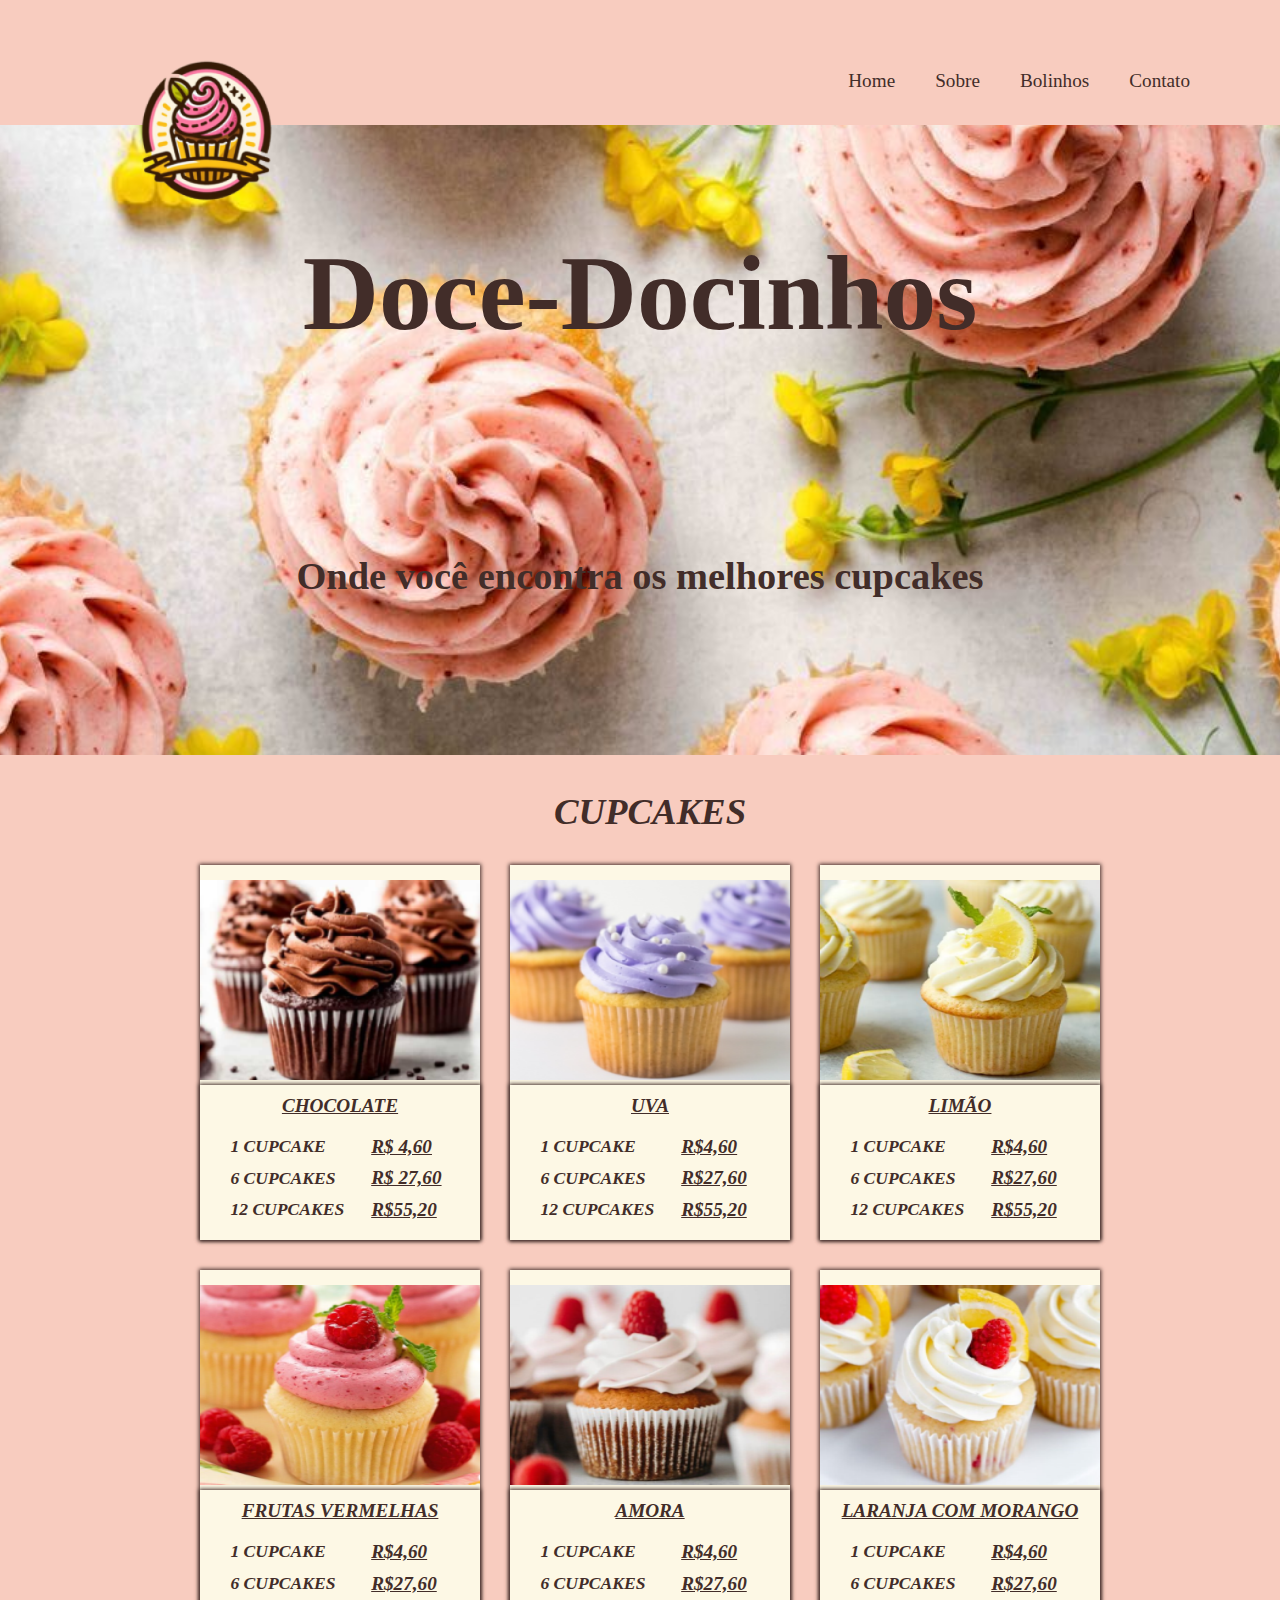
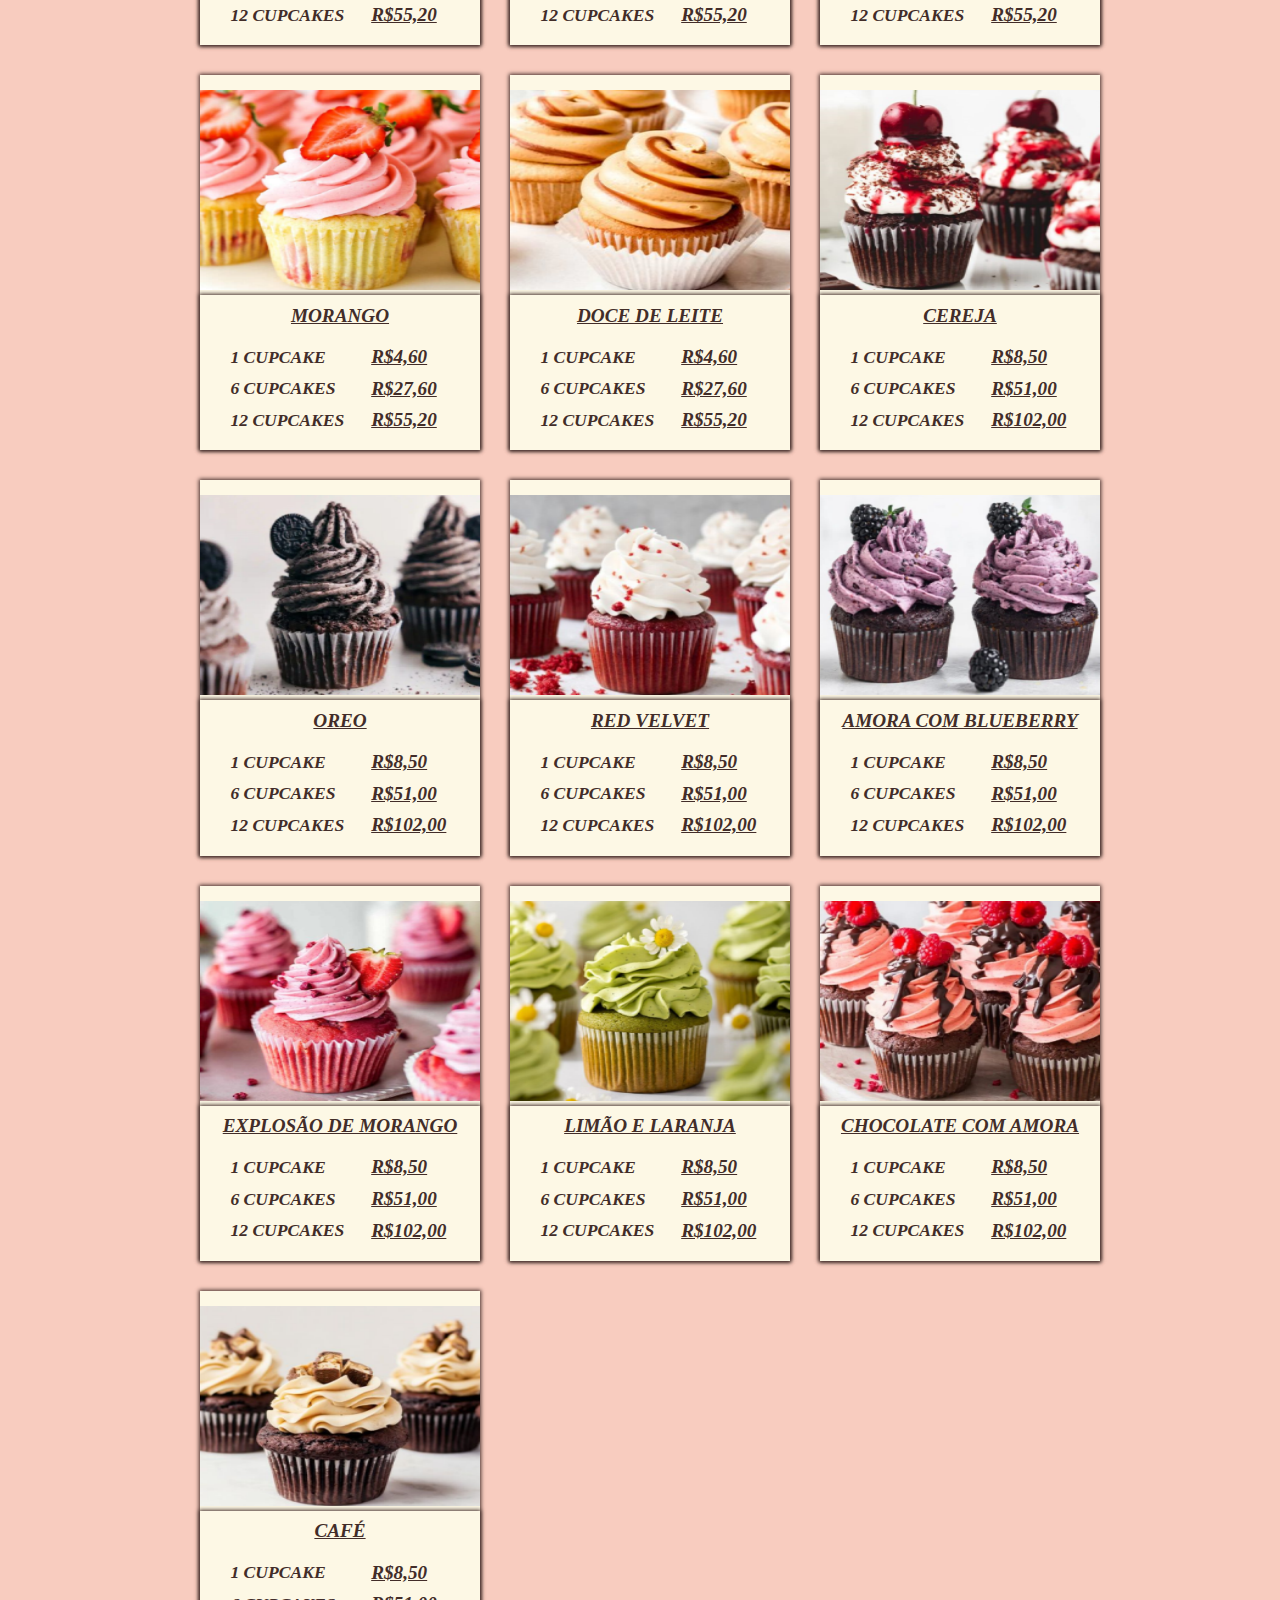
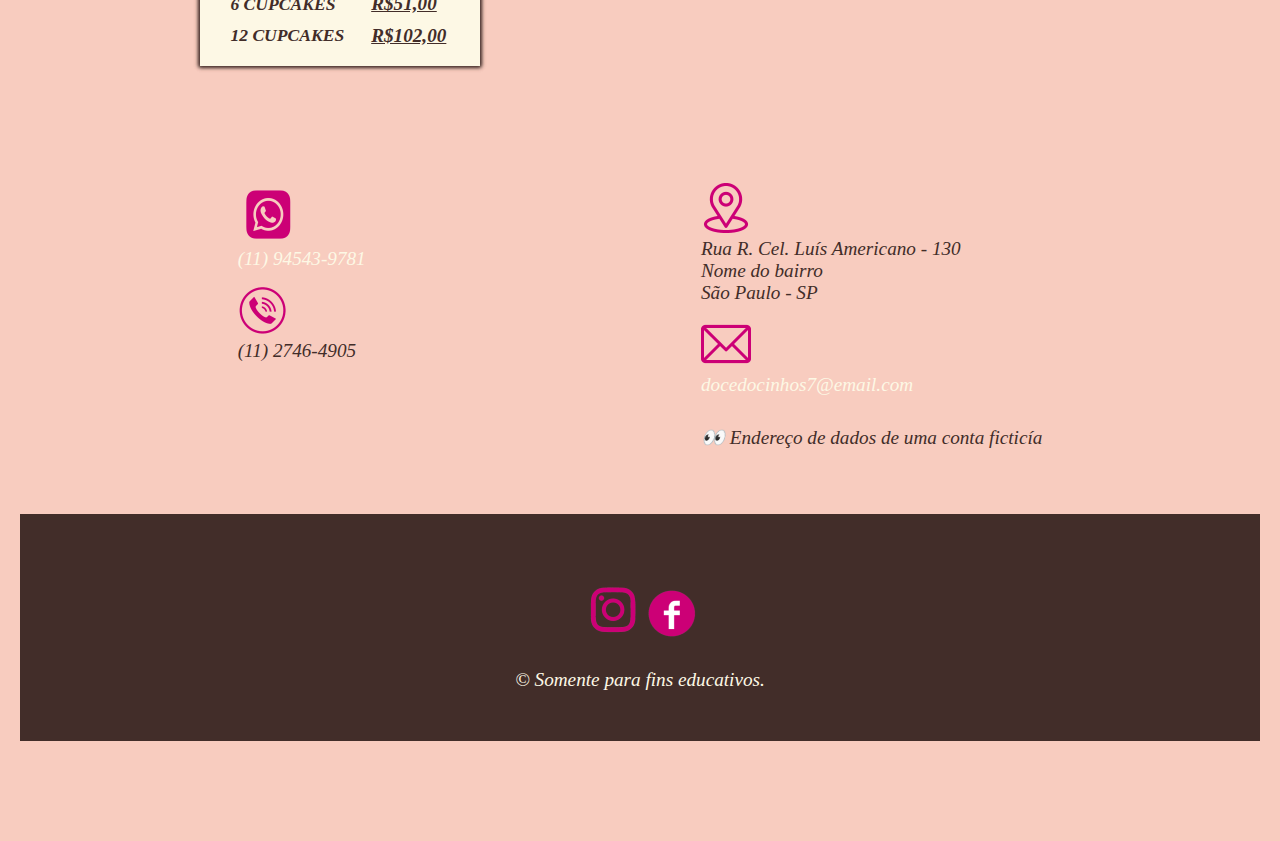
==== saiba.html @ a61b0a8d "Add files via upload" ====
<!DOCTYPE html>
<html lang="pt-br">

<head>
    <meta charset="UTF-8">
    <meta http-equiv="X-UA-Compatible" content="IE=edge">
    <meta name="viewport" content="width=device-width, initial-scale=1.0">
    <meta name="description" content="">
    <meta name="keywords" content="">
    <title>Doce-Docinhos</title>
    <link rel="shortcut icon" href="img/Logo.png">
    <link rel="stylesheet" href="style.css">
</head>

<body>

    <header id="inicio">
        <div class="container flex">
            <div class="logo"> <!--Quadradinho claro-->
                <img src="img/Logo.png" alt="Logo">
            </div>
            <nav class="menu">
                <input type="checkbox" name="check" id="check">
                <label for="check">&#x2630;</label>
                <ul>
                    <li><a href="index.html">Home</a></li>
                    <li><a href="#sobre">Sobre</a></li>
                    <li><a href="#bolinhos">Bolinhos</a></li>
                    <li><a href="#contato">Contato</a></li>
                </ul>
            </nav>
        </div>
    </header>

    <main>
        <div class="container">
            <h1>Doce-Docinhos</h1>
            <h2>Onde você encontra os melhores cupcakes</h2>
        </div>
    </main>

    <address>
        <section class="cardapio" id="cardapio">
            <h2>Cupcakes</h2>
            <div class="itens-cardapio">
                <div class="chocolate">
                    <img src="img/bolinho.png" alt="">
                    <div class="info">
                        <h3>Chocolate</h3>
                        <h4>1 Cupcake <span>R$ 4,60</span></h4>
                        <h4>6 Cupcakes <span>R$ 27,60</span></h4>
                        <h4>12 Cupcakes <span>R$55,20</span></h4>
                    </div>
                </div>
                <div class="Uva">
                    <img src="img/bolinho-lilas.png" alt="">
                    <div class="info">
                        <h3>Uva</h3>
                        <h4>1 Cupcake <span>R$4,60</span></h4>
                        <h4>6 Cupcakes <span>R$27,60</span></h4>
                        <h4>12 Cupcakes <span>R$55,20</span></h4>
                    </div>
                </div>
                <div class="Limão">
                    <img src="img/bolinho-limao.png" alt="">
                    <div class="info">
                        <h3>Limão</h3>
                        <h4>1 Cupcake <span>R$4,60</span></h4>
                        <h4>6 Cupcakes <span>R$27,60</span></h4>
                        <h4>12 Cupcakes <span>R$55,20</span></h4>
                    </div>
                </div>
                <div class="Frutas vermelhas">
                    <img src="img/bolinho-amarelo.png" alt="">
                    <div class="info">
                        <h3>Frutas vermelhas</h3>
                        <h4>1 Cupcake <span>R$4,60</span></h4>
                        <h4>6 Cupcakes <span>R$27,60</span></h4>
                        <h4>12 Cupcakes <span>R$55,20</span></h4>
                    </div>
                </div>
                <div class="Amora">
                    <img src="img/bolinho-rosaamora.png" alt="">
                    <div class="info">
                        <h3>Amora</h3>
                        <h4>1 Cupcake <span>R$4,60</span></h4>
                        <h4>6 Cupcakes <span>R$27,60</span></h4>
                        <h4>12 Cupcakes <span>R$55,20</span></h4>
                    </div>
                </div>
                <div class="Laranja com morango">
                    <img src="img/bolinho-delaranja.png" alt="">
                    <div class="info">
                        <h3>Laranja com morango</h3>
                        <h4>1 Cupcake <span>R$4,60</span></h4>
                        <h4>6 Cupcakes <span>R$27,60</span></h4>
                        <h4>12 Cupcakes <span>R$55,20</span></h4>
                    </div>
                </div>
                <div class="Morango">
                    <img src="img/bolinho-rosinhamorango.png" alt="">
                    <div class="info">
                        <h3>Morango</h3>
                        <h4>1 Cupcake <span>R$4,60</span></h4>
                        <h4>6 Cupcakes <span>R$27,60</span></h4>
                        <h4>12 Cupcakes <span>R$55,20</span></h4>
                    </div>
                </div>
                <div class="Doce de Leite">
                    <img src="img/bolinho-doceleite2.png" alt="">
                    <div class="info">
                        <h3>Doce de Leite</h3>
                        <h4>1 Cupcake <span>R$4,60</span></h4>
                        <h4>6 Cupcakes <span>R$27,60</span></h4>
                        <h4>12 Cupcakes <span>R$55,20</span></h4>
                    </div>
                </div>
                <div class="Cereja">
                    <img src="img/bolinho-cerejavermelho.png" alt="">
                    <div class="info">
                        <h3>Cereja</h3>
                        <h4>1 Cupcake <span>R$8,50</span></h4>
                        <h4>6 Cupcakes <span>R$51,00</span></h4>
                        <h4>12 Cupcakes <span>R$102,00</span></h4>
                    </div>
                </div>
                <div class="Oreo">
                    <img src="img/bolinho-oreochocolate.png" alt="">
                    <div class="info">
                        <h3>Oreo</h3>
                        <h4>1 Cupcake <span>R$8,50</span></h4>
                        <h4>6 Cupcakes <span>R$51,00</span></h4>
                        <h4>12 Cupcakes <span>R$102,00</span></h4>
                    </div>
                </div>
                <div class="Red velvet">
                    <img src="img/bolinho-vermelhomorango.png" alt="">
                    <div class="info">
                        <h3>Red velvet</h3>
                        <h4>1 Cupcake <span>R$8,50</span></h4>
                        <h4>6 Cupcakes <span>R$51,00</span></h4>
                        <h4>12 Cupcakes <span>R$102,00</span></h4>
                    </div>
                </div>
                <div class="Amora com blueberry">
                    <img src="img/bolinho-roxo.png" alt="">
                    <div class="info">
                        <h3>Amora com blueberry</h3>
                        <h4>1 Cupcake <span>R$8,50</span></h4>
                        <h4>6 Cupcakes <span>R$51,00</span></h4>
                        <h4>12 Cupcakes <span>R$102,00</span></h4>
                    </div>
                </div>
                <div class="Explosão de Morango">
                    <img src="img/bolinho-rosamorango.png" alt="">
                    <div class="info">
                        <h3>Explosão de Morango</h3>
                        <h4>1 Cupcake <span>R$8,50</span></h4>
                        <h4>6 Cupcakes <span>R$51,00</span></h4>
                        <h4>12 Cupcakes <span>R$102,00</span></h4>
                    </div>
                </div>
                <div class="Limão e laranja">
                    <img src="img/bolinho-verde.png" alt="">
                    <div class="info">
                        <h3>Limão e Laranja</h3>
                        <h4>1 Cupcake <span>R$8,50</span></h4>
                        <h4>6 Cupcakes <span>R$51,00</span></h4>
                        <h4>12 Cupcakes <span>R$102,00</span></h4>
                    </div>
                </div>

                <div class="Chocolate com amora">
                    <img src="img/bolinho-chorosaamora.png" alt="">
                    <div class="info">
                        <h3>Chocolate com amora</h3>
                        <h4>1 Cupcake <span>R$8,50</span></h4>
                        <h4>6 Cupcakes <span>R$51,00</span></h4>
                        <h4>12 Cupcakes <span>R$102,00</span></h4>
                    </div>
                </div>
                <div class="Cafe">
                    <img src="img/bolinho-cafe.png" alt="">
                    <div class="info">
                        <h3>Café</h3>
                        <h4>1 Cupcake <span>R$8,50</span></h4>
                        <h4>6 Cupcakes <span>R$51,00</span></h4>
                        <h4>12 Cupcakes <span>R$102,00</span></h4>
                    </div>
                </div>
            </div>
        </section>
        <address>
    
<!--Rodape-->
<address>
    <div class="container flex3">
        <div class="contato">
            <a href="https://api.whatsapp.com/send?phone=551194543-9781" target="_blank">
                <img src="img/whatsapp.png" alt="Abrir conversa">
                <p>(11) 94543-9781</p>
            </a>
            <img src="img/telefone.png" alt="">
            <p>(11) 2746-4905</p>
        </div>
        <div class="endereco">
            <a href="https://maps.app.goo.gl/SW3jTyPpfpLvCs1R9" target="_blank">
                <img src="img/local.png" alt="Local" class="icone_mapa">
            </a>

            <img src="img/local.png" alt="Local" class="icone_local">
            <p>Rua R. Cel. Luís Americano - 130</p>
            <p>Nome do bairro</p>
            <p>São Paulo - SP</p>
            <a href="mailto:docedocinhos7@email.com?subject=FRONTEND">
                <img src="img/email.png" alt="E-mail" title="Enviar e-mail">
                <p>docedocinhos7@email.com</p>
            </a>
            <p class="dados">&#128064; Endereço de dados de uma conta ficticía</p>
        </div>

    </div>
</address>
<footer id="contato">
    <div class="container flex4">
        <div class="copyright">
            <p>&#169; Somente para fins educativos. </p>
        </div>
        <div class="social">
            <a href="https://www.instagram.com/" target="_blank"><img src="img/insta.png" alt="Instagram"></a>
            <a href="https://www.facebook.com/?locale=pt_BR" target="_blank"><img src="img/face.png"alt="Facebook"></a>
        </div>
    </div>
</footer>
</body>

</html>
---- style.css ----
@charset "UTF-8";

:root {
    --cor1: #fdf8e5;
    --cor2: #f8ccbf;
    --cor3: #422d29;
    --cor4: #ffffff;
}

* {
    margin: 0;
    padding: 0;
    border: 0;
}

html {
    scroll-behavior: smooth;
}

body {
    font-size: 1.2em;
    background: var(--cor1);
}

.container {
    margin: 0 auto;
}

#topo {
    position: fixed;
    right: 10px;
}

.botao {
    text-decoration: none;
    color: var(--cor3);
    font-size: 1.3em;
    font-weight: 100;
    background: var(--cor1);
    padding: 8px 20px;
    border: 3px solid var(--cor3);
    border-radius: 25px;
    margin: 0px 0px 0px 90px;
}

.flex {
    display: flex;
    justify-content: space-between;
    /*background: var(--cor);*/
    height: 60px;
}

.flex1 {
    display: flex;
    flex-wrap: wrap;
    /* quebrar linha quando tiver todo mundo junto*/
    justify-content: space-evenly
}

.flex2 {
    display: flex;
    align-items: center;
}

.flex3 {
    display: flex;
    justify-content: space-around;
}

.flex4 {
    display: flex;
    flex-direction: column-reverse;
}

#sobre h2 {
    margin: 10px 0px 0px 500px;
}

.card {
    margin: 20px 0px 20px 20px;
    width: 300px;
    height: 440px;
    border: 3px solid var(--cor3);
    border-radius: 15px;
    text-align: center;
}

.card img {
    height: 150px;
    width: 250px;
}

.card h2 {
    margin: 0px 0px 50px 100px;
}

.card h3 {
    margin-top: 20px;
}

.card p {
    text-align: left;
    padding: 10px 30px 50px 30px;
    color: var(--cor3);
}

.card a {
    padding: 10px 100px;
    border: 0;
}

.cardapio {
    width: 100vw;
    display: flex;
    flex-direction: column;
    align-items: center;
    justify-content: center;
}

.cardapio h2 {
    font-size: 2.3rem;
    color: var(--cor3);
    text-transform: uppercase;
}

.itens-cardapio {
    width: 90%;
    margin-top: 2rem;
    margin-bottom: 2rem;
    display: grid;
    grid-template-columns: repeat(auto-fit, minmax(200px, 280px));
    /* dizendo qual vai ser o tamanho das colunas ajudando na responsividade*/
    justify-content: center;
    align-items: center;
    gap: 30px;
    /* distancia que cada elemento vai ter, meio de cada item*/
}

.itens-cardapio .info {
    background-color: var(--cor1);
    border: none;
    display: flex;
    flex-direction: column;
    align-items: center;
    justify-content: center;
    padding: 0.6rem;
}

.itens-cardapio .info h3 {
    font-size: 1.2rem;
    text-transform: uppercase;
    margin-bottom: 1.2rem;
    text-decoration: underline;
    color: var(--cor3);
}

.itens-cardapio .info h4 {
    font-size: 1.1rem;
    text-transform: uppercase;
    margin-bottom: 0.6rem;
    display: grid;
    justify-content: center;
    align-items: center;
    grid-template-columns: 120px 120px;
    margin-left: 1.3rem;
    color: var(--cor3);
}

.itens-cardapio .info h4 span {
    font-size: 1.2rem;
    color: var(--cor3);
    margin-left: 1.3rem;
    text-decoration: underline;
}

.itens-cardapio div {
    background-color: var(--cor1);
    box-shadow: 0px 0px 4px 1px;
    /*sombra que temos por volta da caixa*/

}

.itens-cardapio img {
    width: 100%;
    height: 200px;
}

/*Smartphone Portatil*/
header {
    height: 60px;
    background-color: var(--cor2);
}

.logo img {
    width: 100px;
    height: 100px;
}

#check {
    display: none;
}

label {
    font-size: 2em;
    position: fixed;
    top: 5px;
    right: 40px;
    color: var(--cor1);
}

nav ul {
    list-style: none;
    background: var(--cor3);
    height: 100vh;
    position: fixed;
    top: 60px;
    right: -100%;
    width: 100%;
    transition: all 0.55s;
}

#check:checked~ul {
    right: 0;
}

nav ul li {
    padding: 20px;
    border-bottom: 1px solid var(--cor1);
}

nav ul li a {
    text-decoration: none;
    color: var(--cor1);
}

main {
    height: 75vh;
    background: url(img/logo1.2.png);
    background-size: cover;
    background-position: center;
    color: var(--cor3);
    display: flex;
    flex-direction: column;
    justify-content: center;
    text-align: center;
}

main h1 {
    font-size: 3.0em;
}

main h2 {
    font-size: 1.2em;
    margin: 200px 0px 50px 0px;
}

/* bolinhos */

#cupcake {
    padding: 100px 40px 70px 50px;
    background-color: var(--cor2);
}

#cupcake h2 {
    margin: 0px 10px 20px 0px;
    color: var(--cor3);
}

#cupcake img {
    margin: 0px 10px 30px 0px;
}

.flex1 {
    display: flex;
    flex-wrap: wrap;
    /* quebrar linha quando tiver todo mundo junto*/
    justify-content: space-evenly
}

.flex3 {
    display: flex;
    justify-content: space-around;
}

.flex4 {
    display: flex;
    flex-direction: column-reverse;
}

/*rodape*/
address {
    padding: 35px 10px 50px 10px;
    background-color: var(--cor2);
    background-size: cover;
    background-position: center;
    color: var(--cor3);
}

address a {
    text-decoration: none;
    color: var(--cor1);
}

address img {
    padding-top: 15px;
}

.icone_local {
    display: none;
    /*escoder icones no cel*/
}

.dados {
    margin: 30px 0px 15px 0px;
}

.google_maps {
    display: none;
}

footer {
    padding: 50px;
    background: var(--cor3);
    color: var(--cor1);
    text-align: center;
}

.social {
    margin-bottom: 25px;
}

/*Smartphone Landscape*/
@media (min-width: 576px) {

    /* body{
        background: #d1d3d1;
    }
    /*layout*/
    .container {
        max-width: 540px;
    }

    main h1,
    main h2 {
        text-shadow: var(--cor3);
    }

    .logo img {
        width: 189px;
        height: 189px;
        margin-top: 30px;
        margin-left: 30px;
    }

    .flex1 {
        display: flex;
        flex-wrap: wrap;
        /* quebrar linha quando tiver todo mundo junto*/
        justify-content: space-evenly
    }

    .flex3 {
        display: flex;
        justify-content: space-around;
    }

    .flex4 {
        display: flex;
        flex-direction: column-reverse;
    }

}

/*Tablet Portatil*/
@media (min-width: 768px) {

    /*body{
        background: #d1d3d1;
    }
     /*layout*/
    .container {
        max-width: 720px;
    }

    main {
        height: 45vh;
    }

    main h1 {
        font-size: 5.5em;
    }

    main h2 {
        font-size: 2em;
    }

    .flex1 {
        display: flex;
        flex-wrap: wrap;
        /* quebrar linha quando tiver todo mundo junto*/
        justify-content: space-evenly
    }

    .flex3 {
        display: flex;
        justify-content: space-around;
    }

    .flex4 {
        display: flex;
        flex-direction: column-reverse;
    }
}

/*Tablet Landscape*/
@media (min-width: 992px) {

    /*body{
        background: #d1d3d1;
    }
     /*layout*/
    .container {
        max-width: 960px;
    }

    main {
        height: 70vh;
    }

    .flex1 {
        display: flex;
        flex-wrap: wrap;
        /* quebrar linha quando tiver todo mundo junto*/
        justify-content: space-evenly
    }

    .flex3 {
        display: flex;
        justify-content: space-around;
    }

    .flex4 {
        display: flex;
        flex-direction: column-reverse;
    }
}

/*PC*/
@media (min-width:1200px) {

    /*body{
        background: #bbbbbb;
    }
     /*layout*/
    .container {
        max-width: 1140px;
    }

    header {
        height: 125px;
    }

    .logo {
        width: 50px;
        height: 50px;
        margin-top: 10px;
        margin-left: 10px;
    }

    label {
        display: none;
    }

    nav ul {
        position: static;
        height: auto;
        margin-top: 50px;
    }

    nav ul li {
        float: left;
        border: 0;
    }

    nav ul li a {
        color: var(--cor3)
    }

    /*sobre*/
    .destaque_sobre {
        display: inline;
    }

    .destaque_sobre img {
        border-radius: 50px;
        margin-right: 50px;
    }

    #sobre {
        background-attachment: fixed;
    }

    /*One Page*/
    .flex1 {
        flex-direction: row;
        align-items: center;
    }

    /*rodapé*/
    .icone_local {
        display: inline;
    }

    .icone_mapa {
        display: none;
    }

    .google-maps {
        display: inline;
    }

    .flex1 {
        display: flex;
        flex-wrap: wrap;
        /* quebrar linha quando tiver todo mundo junto*/
        justify-content: space-evenly
    }

    .flex3 {
        display: flex;
        justify-content: space-around;
    }

    .flex4 {
        display: flex;
        flex-direction: column-reverse;
    }

    .flex6 {
        flex-direction: row-reverse;
    }
    .botao {
        text-decoration: none;
        color: var(--cor3);
        font-size: 1.3em;
        font-weight: 100;
        background: var(--cor1);
        padding: 8px 20px;
        border: 3px solid var(--cor3);
        border-radius: 25px;
        margin: 0px 0px 0px 700px;
    }
    
}
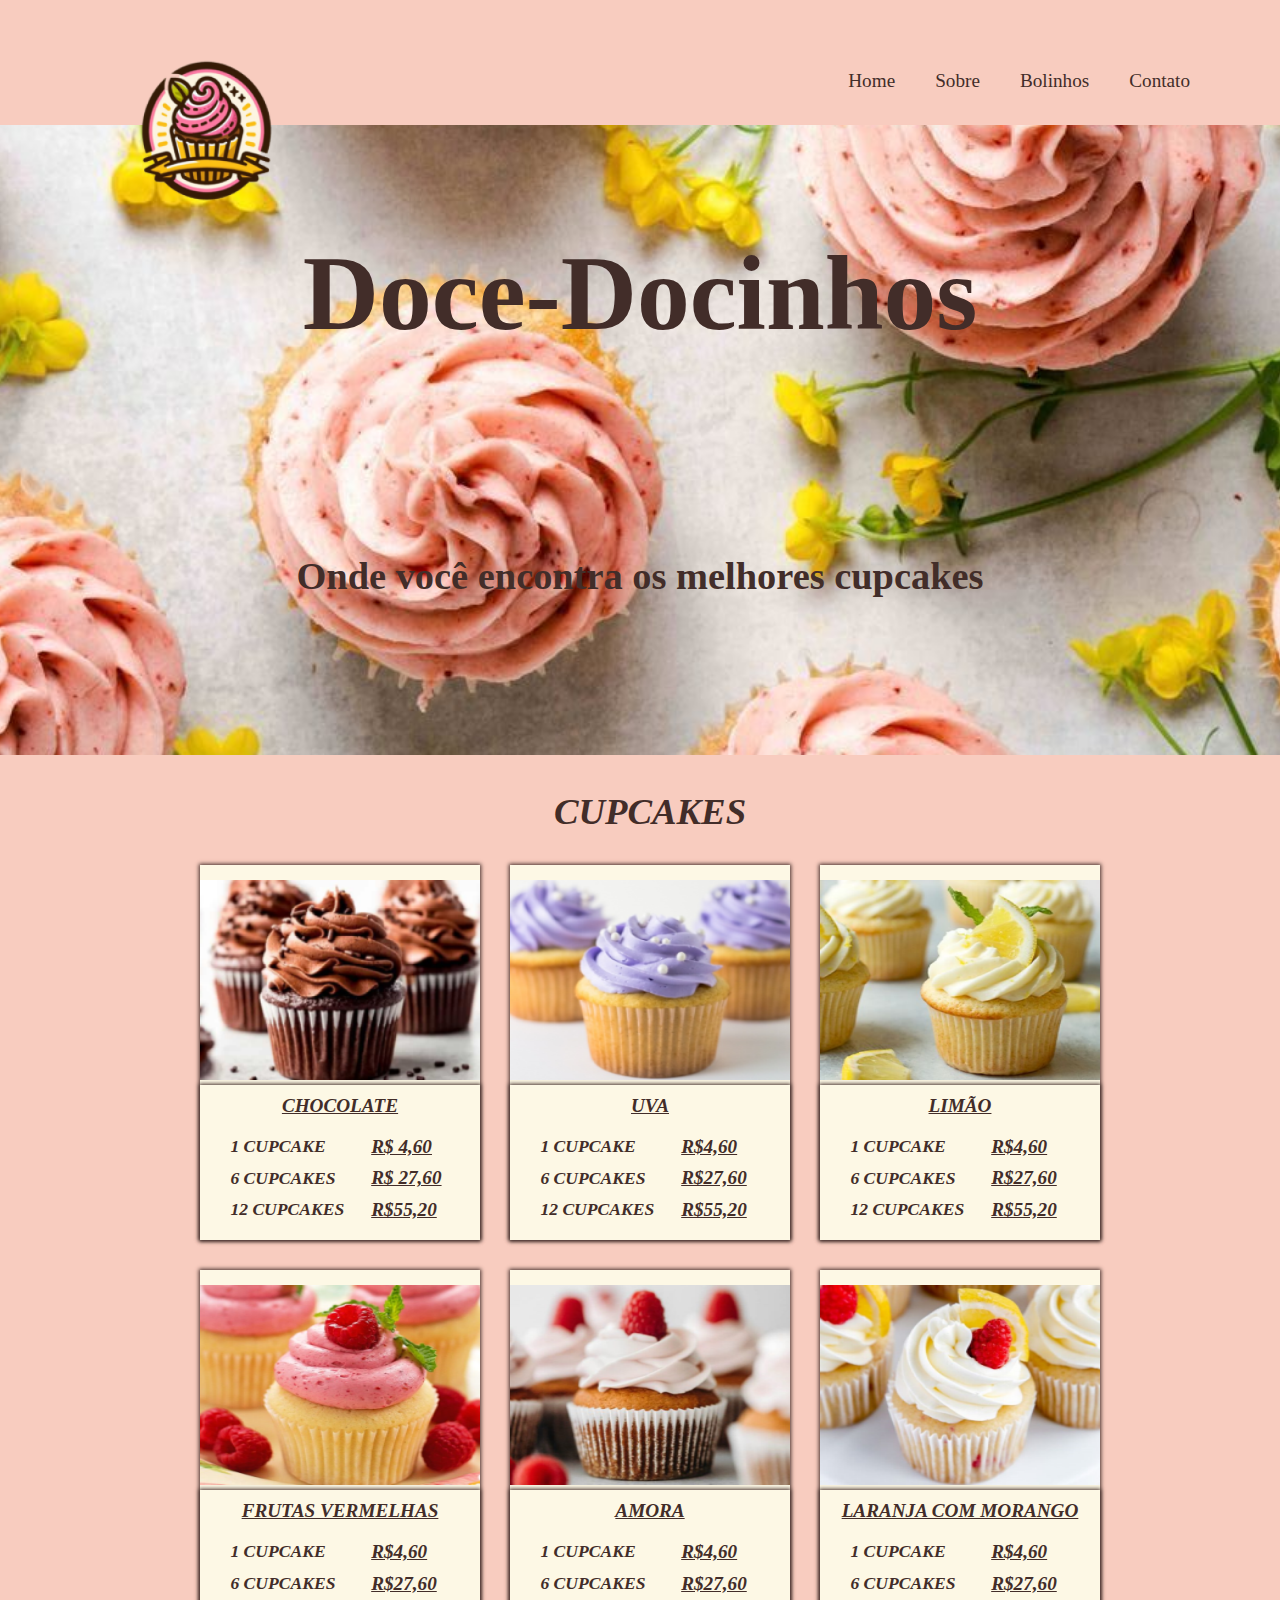
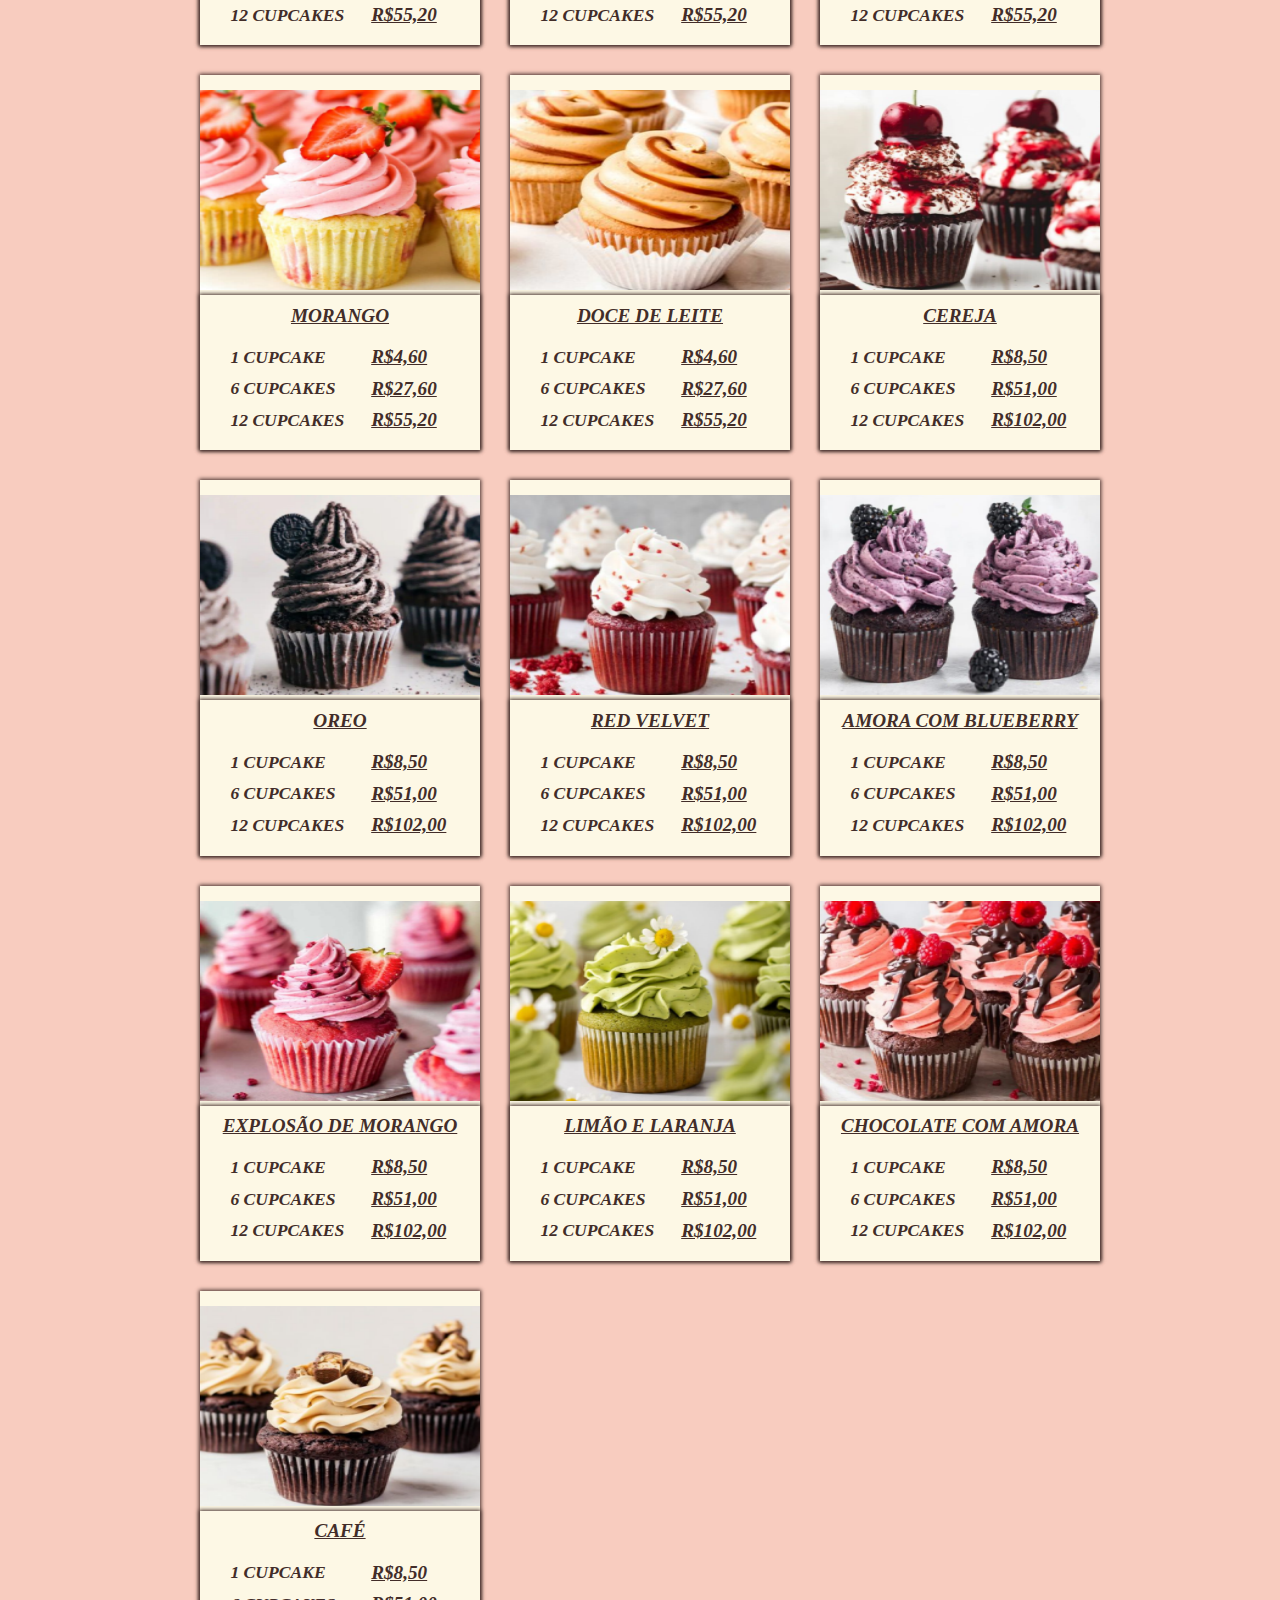
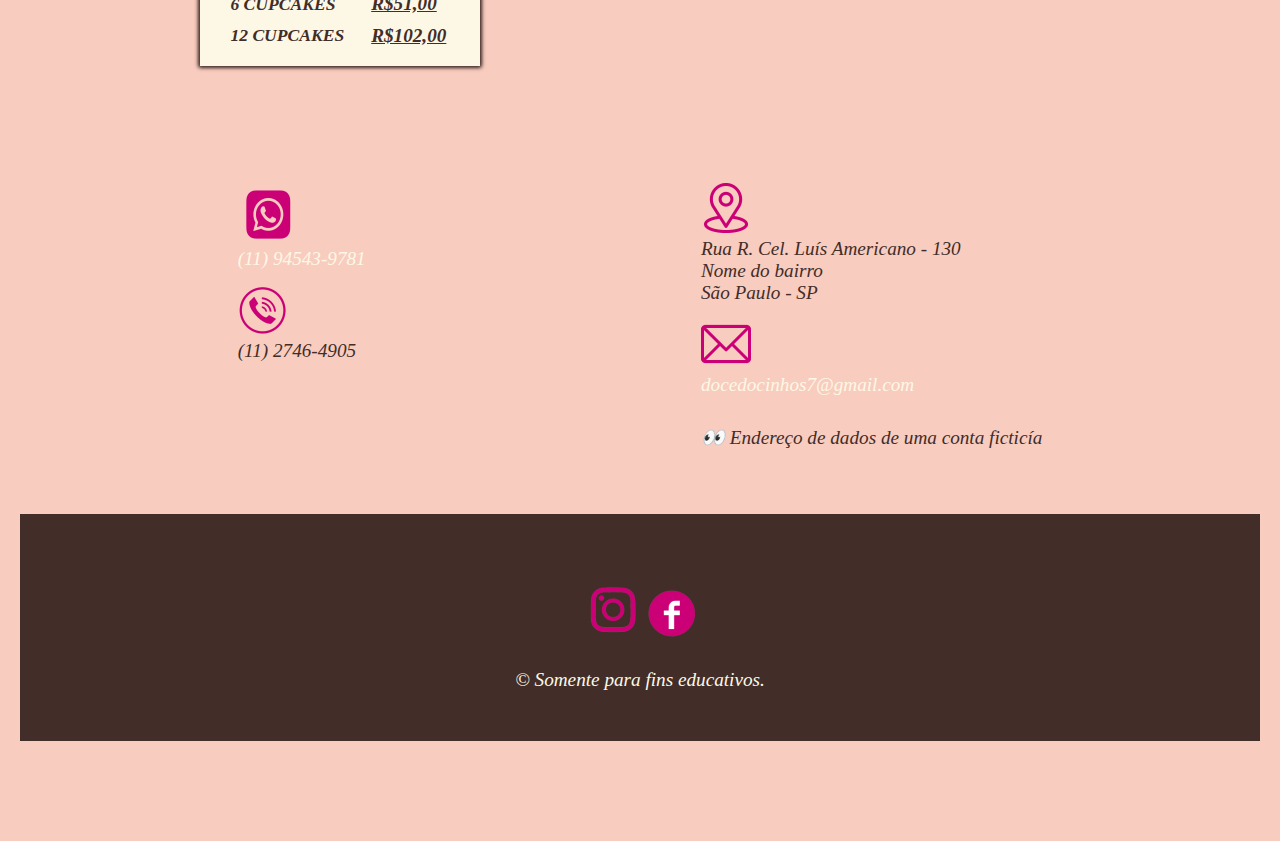
==== commit 1a1a807d: "Update saiba.html" ====
--- a/saiba.html
+++ b/saiba.html
@@ -214,7 +214,7 @@
             <p>São Paulo - SP</p>
             <a href="mailto:docedocinhos7@email.com?subject=FRONTEND">
                 <img src="img/email.png" alt="E-mail" title="Enviar e-mail">
-                <p>docedocinhos7@email.com</p>
+                <p>docedocinhos7@gmail.com</p>
             </a>
             <p class="dados">&#128064; Endereço de dados de uma conta ficticía</p>
         </div>
@@ -227,11 +227,11 @@
             <p>&#169; Somente para fins educativos. </p>
         </div>
         <div class="social">
-            <a href="https://www.instagram.com/" target="_blank"><img src="img/insta.png" alt="Instagram"></a>
+            <a href="https://www.instagram.com/doce_docinhos_/" target="_blank"><img src="img/insta.png" alt="Instagram"></a>
             <a href="https://www.facebook.com/?locale=pt_BR" target="_blank"><img src="img/face.png"alt="Facebook"></a>
         </div>
     </div>
 </footer>
 </body>
 
-</html>+</html>
--- a/style.css
+++ b/style.css
@@ -551,4 +551,4 @@
         margin: 0px 0px 0px 700px;
     }
     
-}+}
